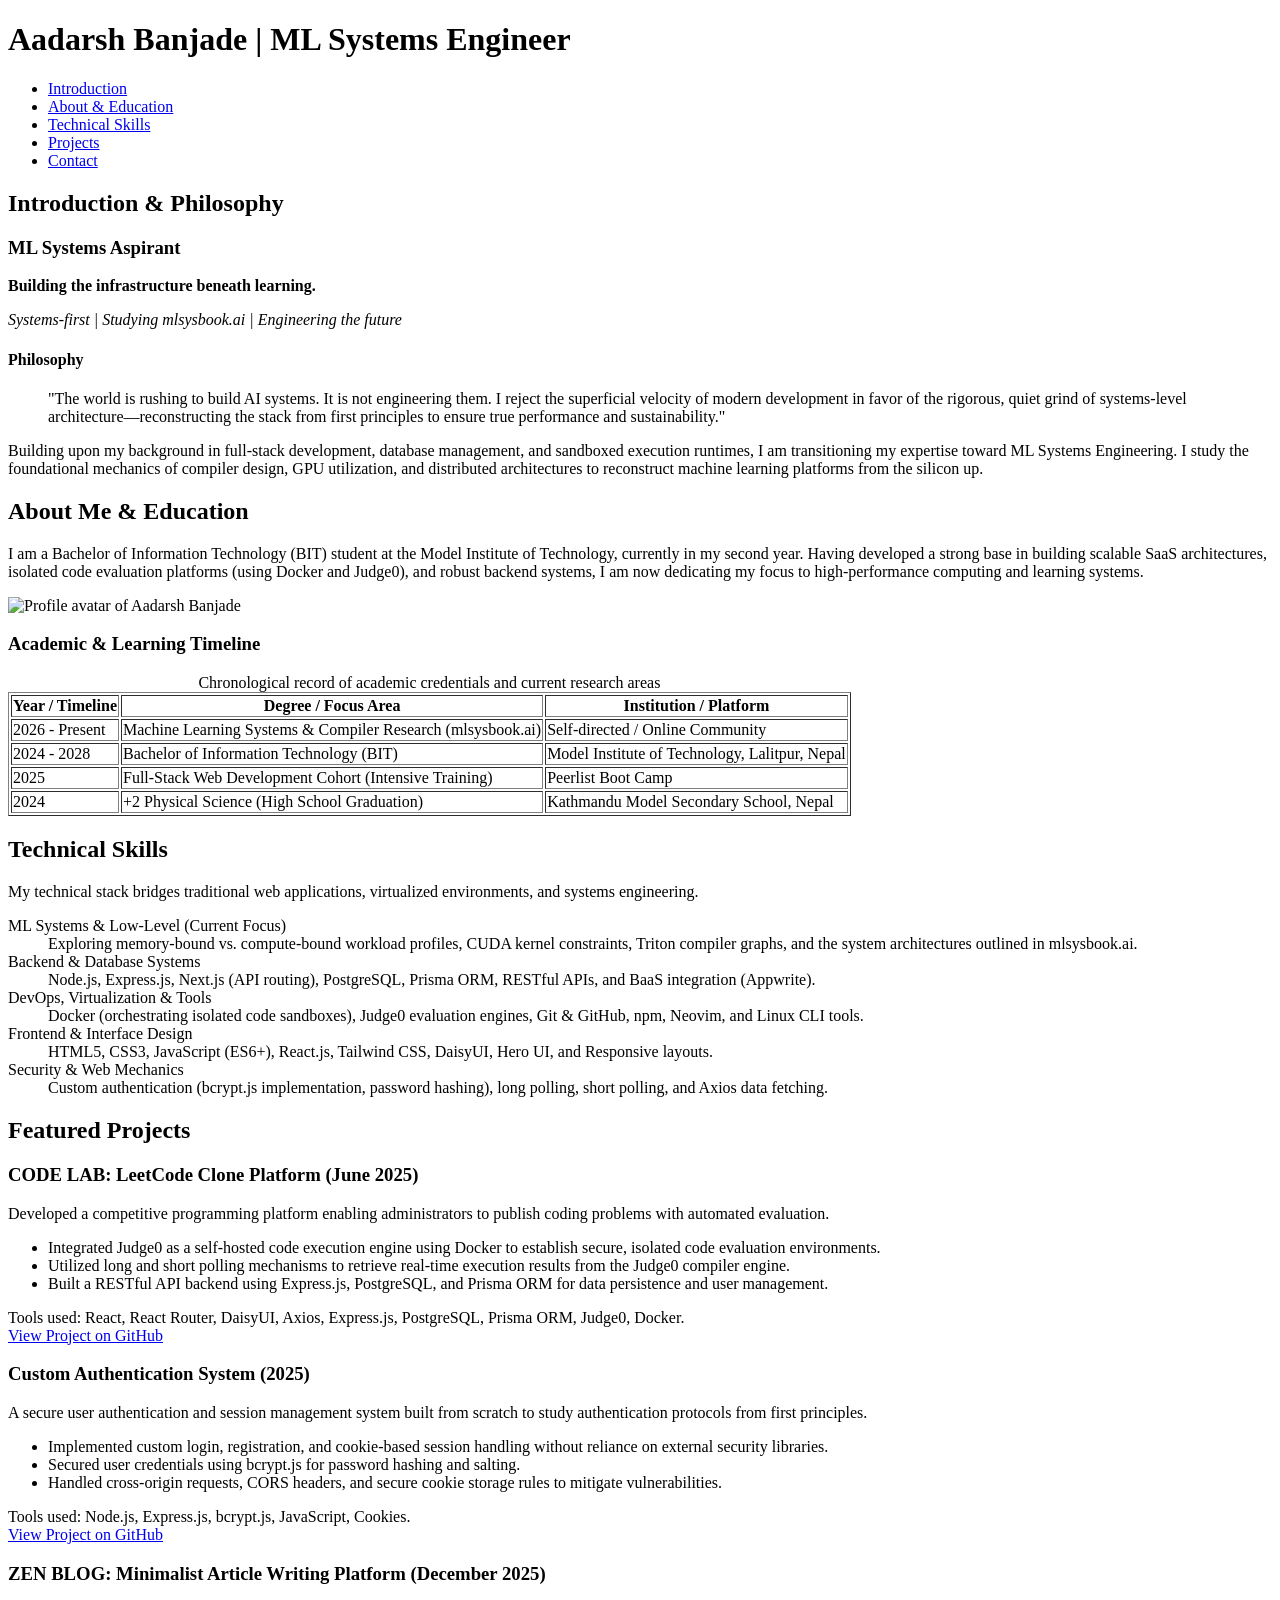
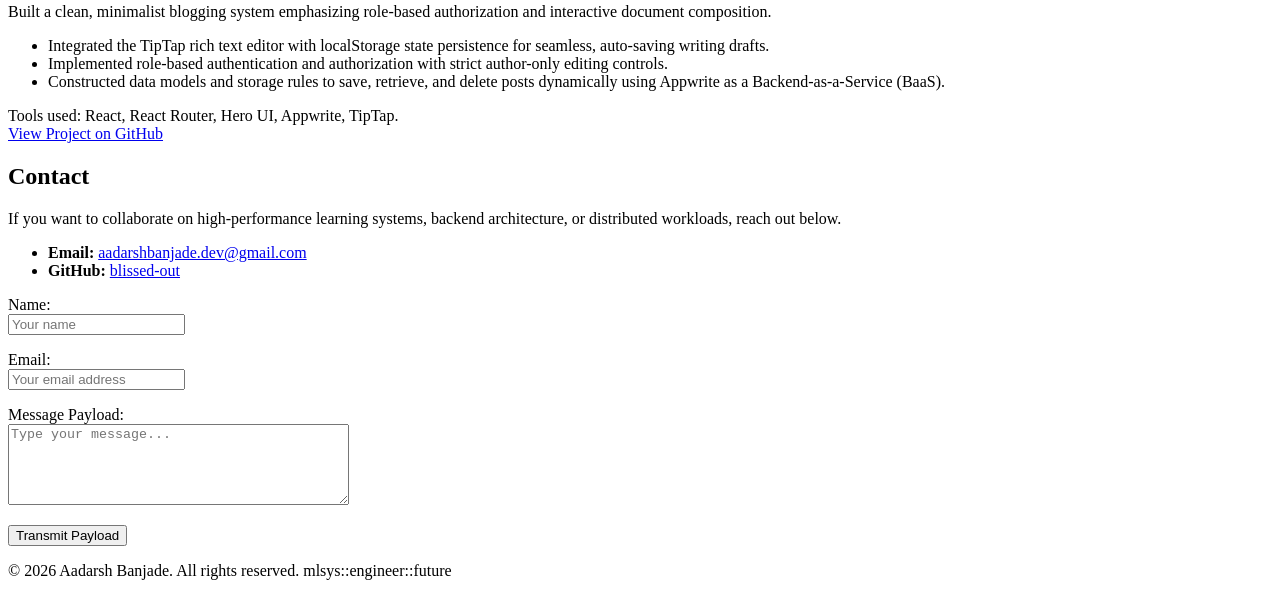
==== week_2/assignment/portfolio.html @ 885d0340 "format the folder" ====
<!DOCTYPE html>
<html lang="en">
<head>
  <meta charset="utf-8">
  <meta name="viewport" content="width=device-width, initial-scale=1.0">
  <title>Aadarsh Banjade | ML Systems Engineer</title>
</head>
<body>

  <header>
    <h1>Aadarsh Banjade | ML Systems Engineer</h1>
    <nav>
      <ul>
        <li><a href="#introduction">Introduction</a></li>
        <li><a href="#about">About &amp; Education</a></li>
        <li><a href="#skills">Technical Skills</a></li>
        <li><a href="#projects">Projects</a></li>
        <li><a href="#contact">Contact</a></li>
      </ul>
    </nav>
  </header>

  <main>
    <!-- Section 1: Hero, Introduction & Philosophy -->
    <section id="introduction">
      <h2>Introduction &amp; Philosophy</h2>
      <h3>ML Systems Aspirant</h3>
      <p><strong>Building the infrastructure beneath learning.</strong></p>
      <p><em>Systems-first | Studying mlsysbook.ai | Engineering the future</em></p>
      
      <h4>Philosophy</h4>
      <blockquote>
        "The world is rushing to build AI systems. It is not engineering them. I reject the superficial velocity of modern development in favor of the rigorous, quiet grind of systems-level architecture—reconstructing the stack from first principles to ensure true performance and sustainability."
      </blockquote>
      
      <p>
        Building upon my background in full-stack development, database management, and sandboxed execution runtimes, I am transitioning my expertise toward ML Systems Engineering. I study the foundational mechanics of compiler design, GPU utilization, and distributed architectures to reconstruct machine learning platforms from the silicon up.
      </p>
    </section>

    <!-- Section 2: About & Education -->
    <section id="about">
      <h2>About Me &amp; Education</h2>
      <p>
        I am a Bachelor of Information Technology (BIT) student at the Model Institute of Technology, currently in my second year. Having developed a strong base in building scalable SaaS architectures, isolated code evaluation platforms (using Docker and Judge0), and robust backend systems, I am now dedicating my focus to high-performance computing and learning systems.
      </p>
      
      <img src="images/profile.jpg" alt="Profile avatar of Aadarsh Banjade" width="200" height="200">
      
      <h3>Academic &amp; Learning Timeline</h3>
      <table border="1">
        <caption>Chronological record of academic credentials and current research areas</caption>
        <thead>
          <tr>
            <th>Year / Timeline</th>
            <th>Degree / Focus Area</th>
            <th>Institution / Platform</th>
          </tr>
        </thead>
        <tbody>
          <tr>
            <td>2026 - Present</td>
            <td>Machine Learning Systems &amp; Compiler Research (mlsysbook.ai)</td>
            <td>Self-directed / Online Community</td>
          </tr>
          <tr>
            <td>2024 - 2028</td>
            <td>Bachelor of Information Technology (BIT)</td>
            <td>Model Institute of Technology, Lalitpur, Nepal</td>
          </tr>
          <tr>
            <td>2025</td>
            <td>Full-Stack Web Development Cohort (Intensive Training)</td>
            <td>Peerlist Boot Camp</td>
          </tr>
          <tr>
            <td>2024</td>
            <td>+2 Physical Science (High School Graduation)</td>
            <td>Kathmandu Model Secondary School, Nepal</td>
          </tr>
        </tbody>
      </table>
    </section>

    <!-- Section 3: Technical Skills -->
    <section id="skills">
      <h2>Technical Skills</h2>
      <p>
        My technical stack bridges traditional web applications, virtualized environments, and systems engineering.
      </p>
      
      <dl>
        <dt>ML Systems &amp; Low-Level (Current Focus)</dt>
        <dd>Exploring memory-bound vs. compute-bound workload profiles, CUDA kernel constraints, Triton compiler graphs, and the system architectures outlined in mlsysbook.ai.</dd>
        
        <dt>Backend &amp; Database Systems</dt>
        <dd>Node.js, Express.js, Next.js (API routing), PostgreSQL, Prisma ORM, RESTful APIs, and BaaS integration (Appwrite).</dd>
        
        <dt>DevOps, Virtualization &amp; Tools</dt>
        <dd>Docker (orchestrating isolated code sandboxes), Judge0 evaluation engines, Git &amp; GitHub, npm, Neovim, and Linux CLI tools.</dd>
        
        <dt>Frontend &amp; Interface Design</dt>
        <dd>HTML5, CSS3, JavaScript (ES6+), React.js, Tailwind CSS, DaisyUI, Hero UI, and Responsive layouts.</dd>
        
        <dt>Security &amp; Web Mechanics</dt>
        <dd>Custom authentication (bcrypt.js implementation, password hashing), long polling, short polling, and Axios data fetching.</dd>
      </dl>
    </section>

    <!-- Section 4: Projects -->
    <section id="projects">
      <h2>Featured Projects</h2>
      
      <article>
        <h3>CODE LAB: LeetCode Clone Platform (June 2025)</h3>
        <p>
          Developed a competitive programming platform enabling administrators to publish coding problems with automated evaluation.
        </p>
        <ul>
          <li>Integrated Judge0 as a self-hosted code execution engine using Docker to establish secure, isolated code evaluation environments.</li>
          <li>Utilized long and short polling mechanisms to retrieve real-time execution results from the Judge0 compiler engine.</li>
          <li>Built a RESTful API backend using Express.js, PostgreSQL, and Prisma ORM for data persistence and user management.</li>
        </ul>
        <p>
          Tools used: React, React Router, DaisyUI, Axios, Express.js, PostgreSQL, Prisma ORM, Judge0, Docker.<br>
          <a href="https://github.com/blissed-out/code-lab">View Project on GitHub</a>
        </p>
      </article>

      <article>
        <h3>Custom Authentication System (2025)</h3>
        <p>
          A secure user authentication and session management system built from scratch to study authentication protocols from first principles.
        </p>
        <ul>
          <li>Implemented custom login, registration, and cookie-based session handling without reliance on external security libraries.</li>
          <li>Secured user credentials using bcrypt.js for password hashing and salting.</li>
          <li>Handled cross-origin requests, CORS headers, and secure cookie storage rules to mitigate vulnerabilities.</li>
        </ul>
        <p>
          Tools used: Node.js, Express.js, bcrypt.js, JavaScript, Cookies.<br>
          <a href="https://github.com/blissed-out/authentication-system">View Project on GitHub</a>
        </p>
      </article>

      <article>
        <h3>ZEN BLOG: Minimalist Article Writing Platform (December 2025)</h3>
        <p>
          Built a clean, minimalist blogging system emphasizing role-based authorization and interactive document composition.
        </p>
        <ul>
          <li>Integrated the TipTap rich text editor with localStorage state persistence for seamless, auto-saving writing drafts.</li>
          <li>Implemented role-based authentication and authorization with strict author-only editing controls.</li>
          <li>Constructed data models and storage rules to save, retrieve, and delete posts dynamically using Appwrite as a Backend-as-a-Service (BaaS).</li>
        </ul>
        <p>
          Tools used: React, React Router, Hero UI, Appwrite, TipTap.<br>
          <a href="https://github.com/blissed-out/tiptap-demo-blog/tree/main">View Project on GitHub</a>
        </p>
      </article>
    </section>

    <!-- Section 5: Contact & Location -->
    <section id="contact">
      <h2>Contact</h2>
      <p>
        If you want to collaborate on high-performance learning systems, backend architecture, or distributed workloads, reach out below.
      </p>
      <ul>
        <li><strong>Email:</strong> <a href="mailto:aadarshbanjade.dev@gmail.com">aadarshbanjade.dev@gmail.com</a></li>
        <li><strong>GitHub:</strong> <a href="https://github.com/blissed-out" target="_blank" rel="noopener noreferrer">blissed-out</a></li>
      </ul>
      
      <form action="https://httpbin.org/post" method="post">
        <p>
          <label for="name">Name:</label><br>
          <input type="text" id="name" name="name" placeholder="Your name" required>
        </p>
        <p>
          <label for="email">Email:</label><br>
          <input type="email" id="email" name="email" placeholder="Your email address" required>
        </p>
        <p>
          <label for="message">Message Payload:</label><br>
          <textarea id="message" name="message" rows="5" cols="40" placeholder="Type your message..." required></textarea>
        </p>
        <p>
          <button type="submit">Transmit Payload</button>
        </p>
      </form>
    </section>
  </main>

  <footer>
    <p>&copy; 2026 Aadarsh Banjade. All rights reserved. mlsys::engineer::future</p>
  </footer>

</body>
</html>
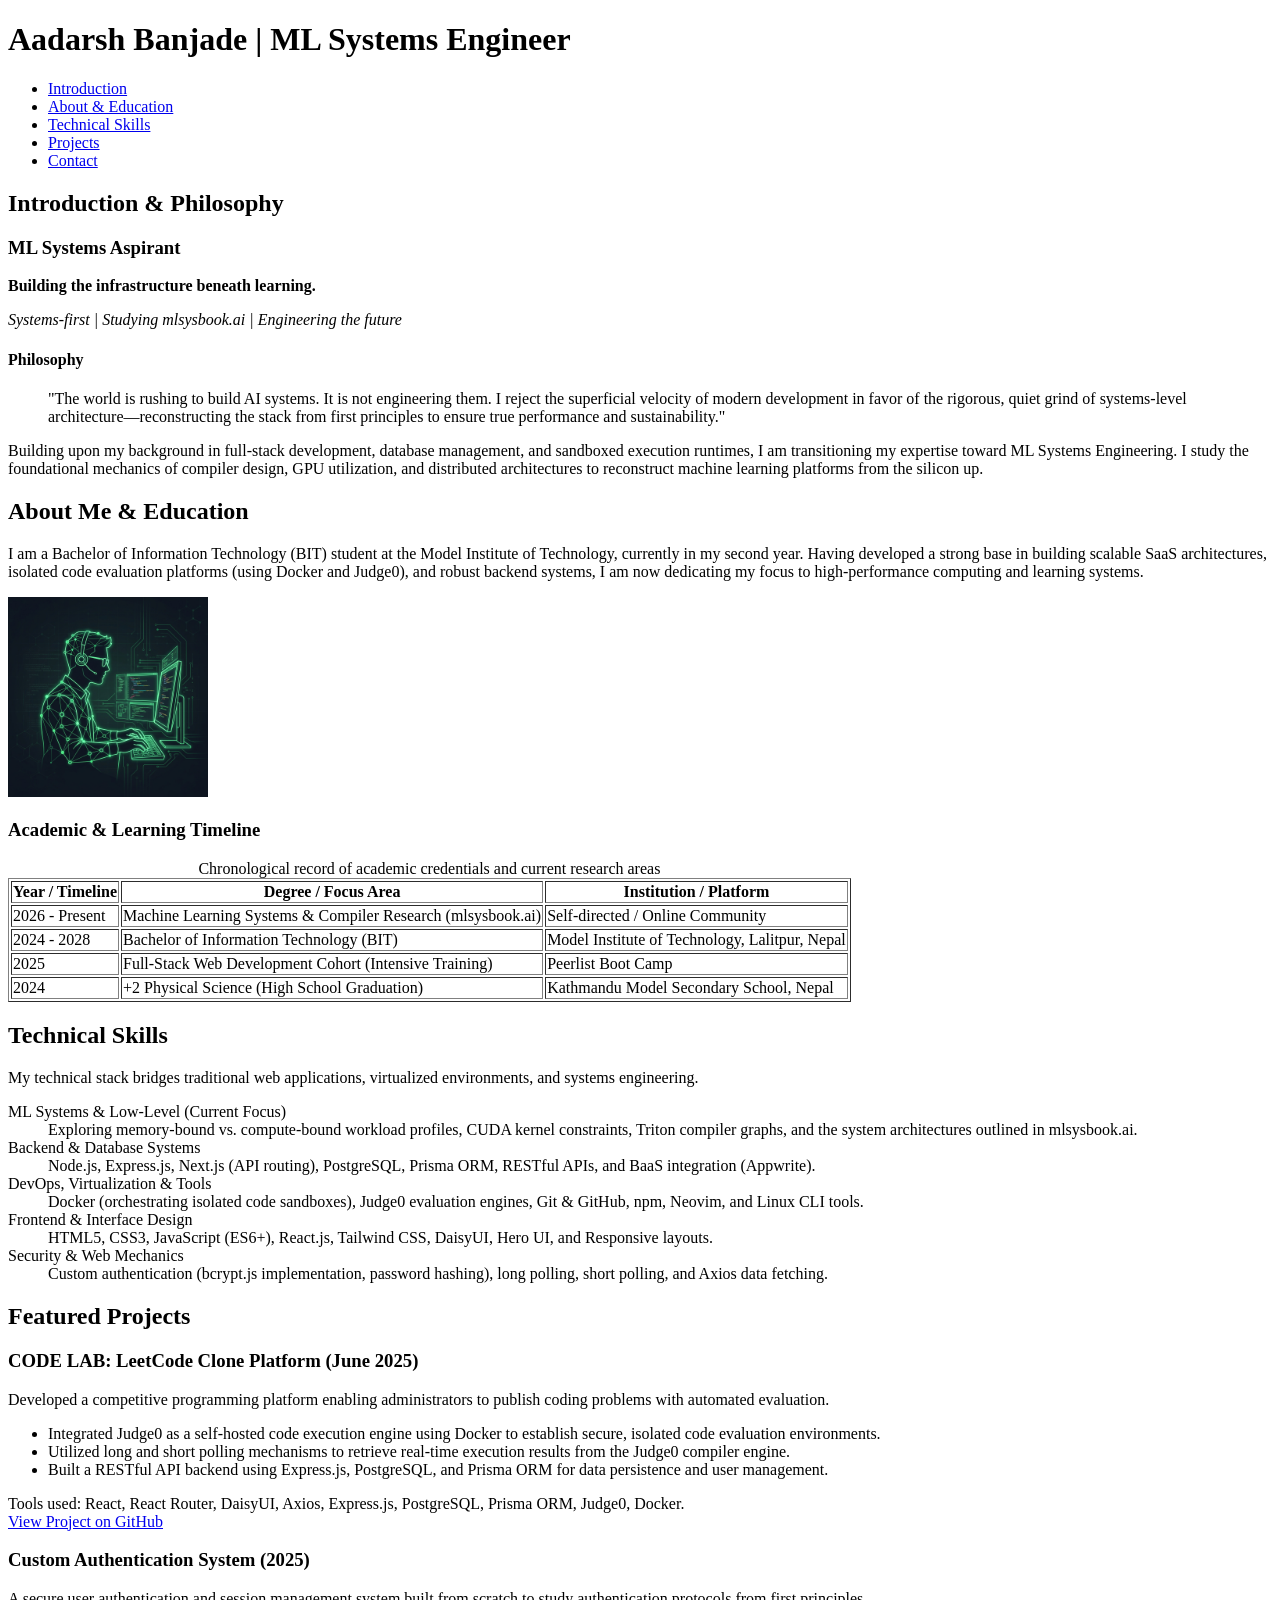
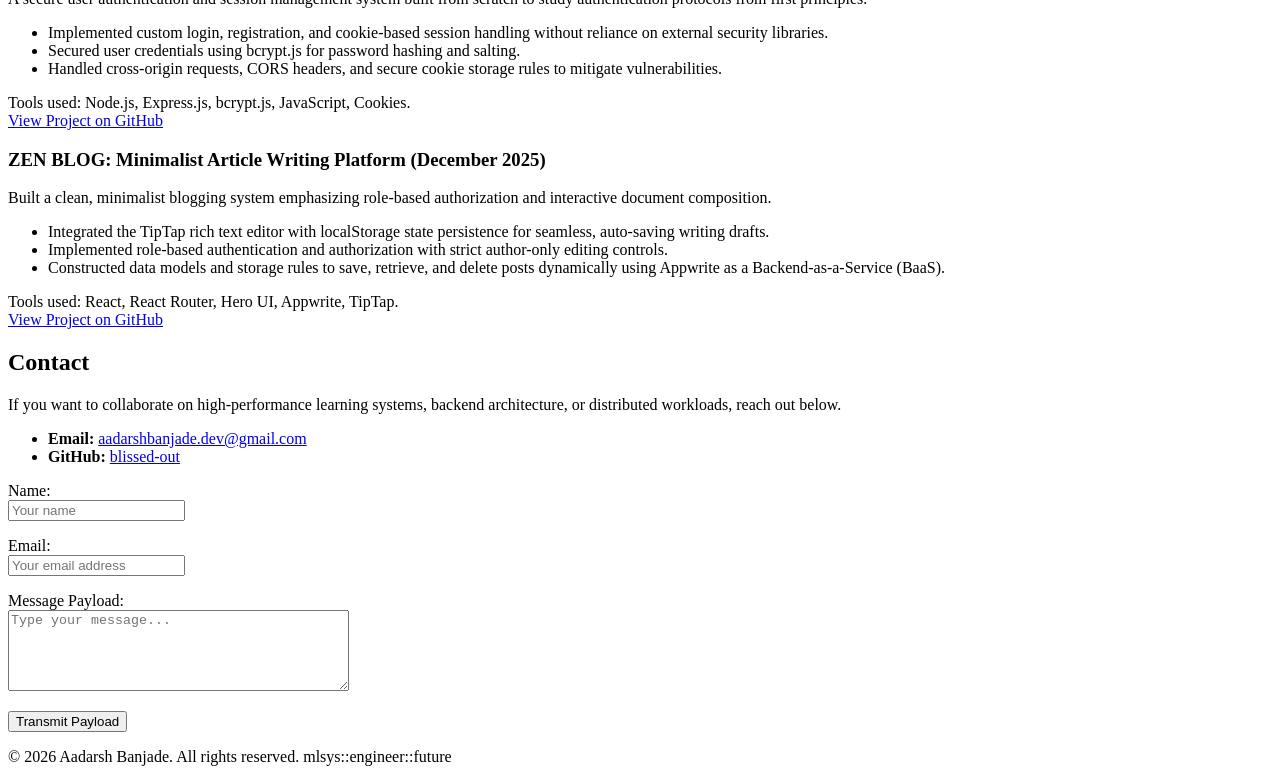
==== commit 06e34bc7: "fix image path" ====
--- a/week_2/assignment/portfolio.html
+++ b/week_2/assignment/portfolio.html
@@ -45,7 +45,7 @@
         I am a Bachelor of Information Technology (BIT) student at the Model Institute of Technology, currently in my second year. Having developed a strong base in building scalable SaaS architectures, isolated code evaluation platforms (using Docker and Judge0), and robust backend systems, I am now dedicating my focus to high-performance computing and learning systems.
       </p>
       
-      <img src="images/profile.jpg" alt="Profile avatar of Aadarsh Banjade" width="200" height="200">
+      <img src="./profile.jpg" alt="Profile avatar of Aadarsh Banjade" width="200" height="200">
       
       <h3>Academic &amp; Learning Timeline</h3>
       <table border="1">
